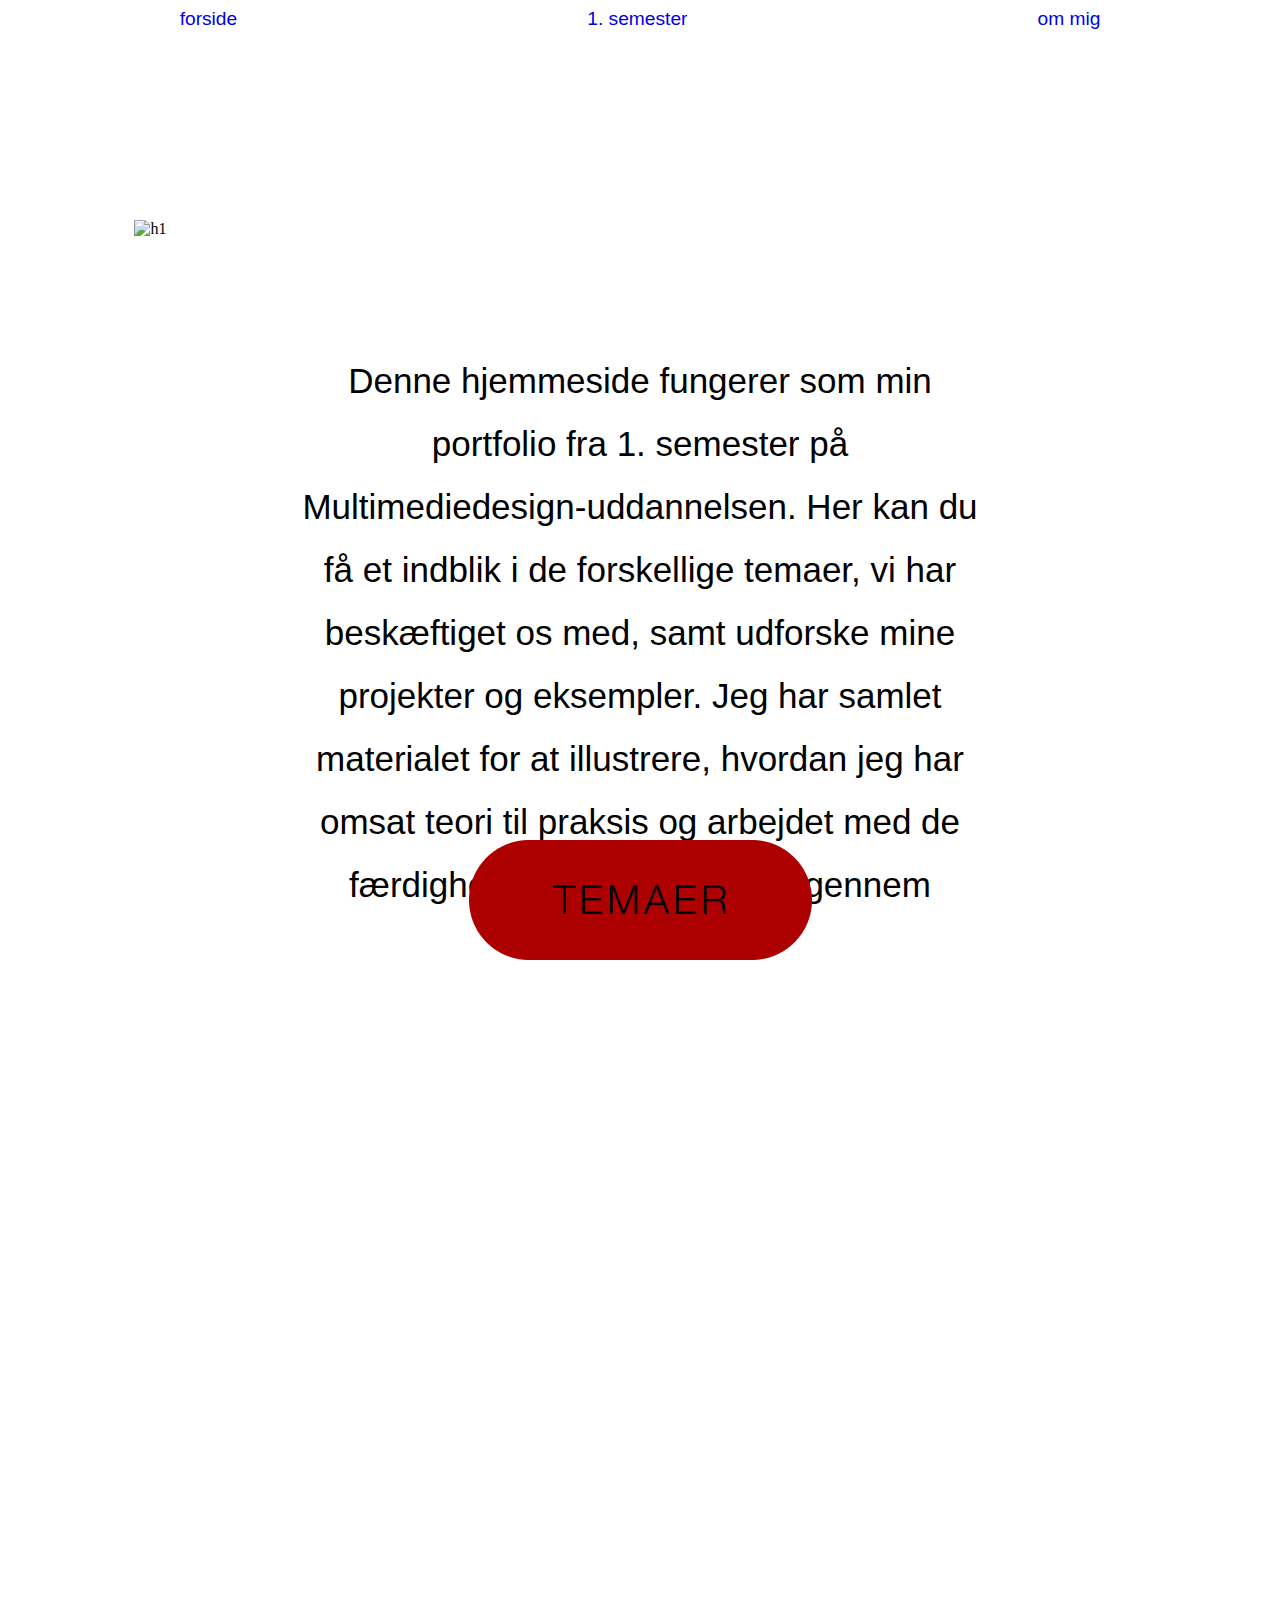
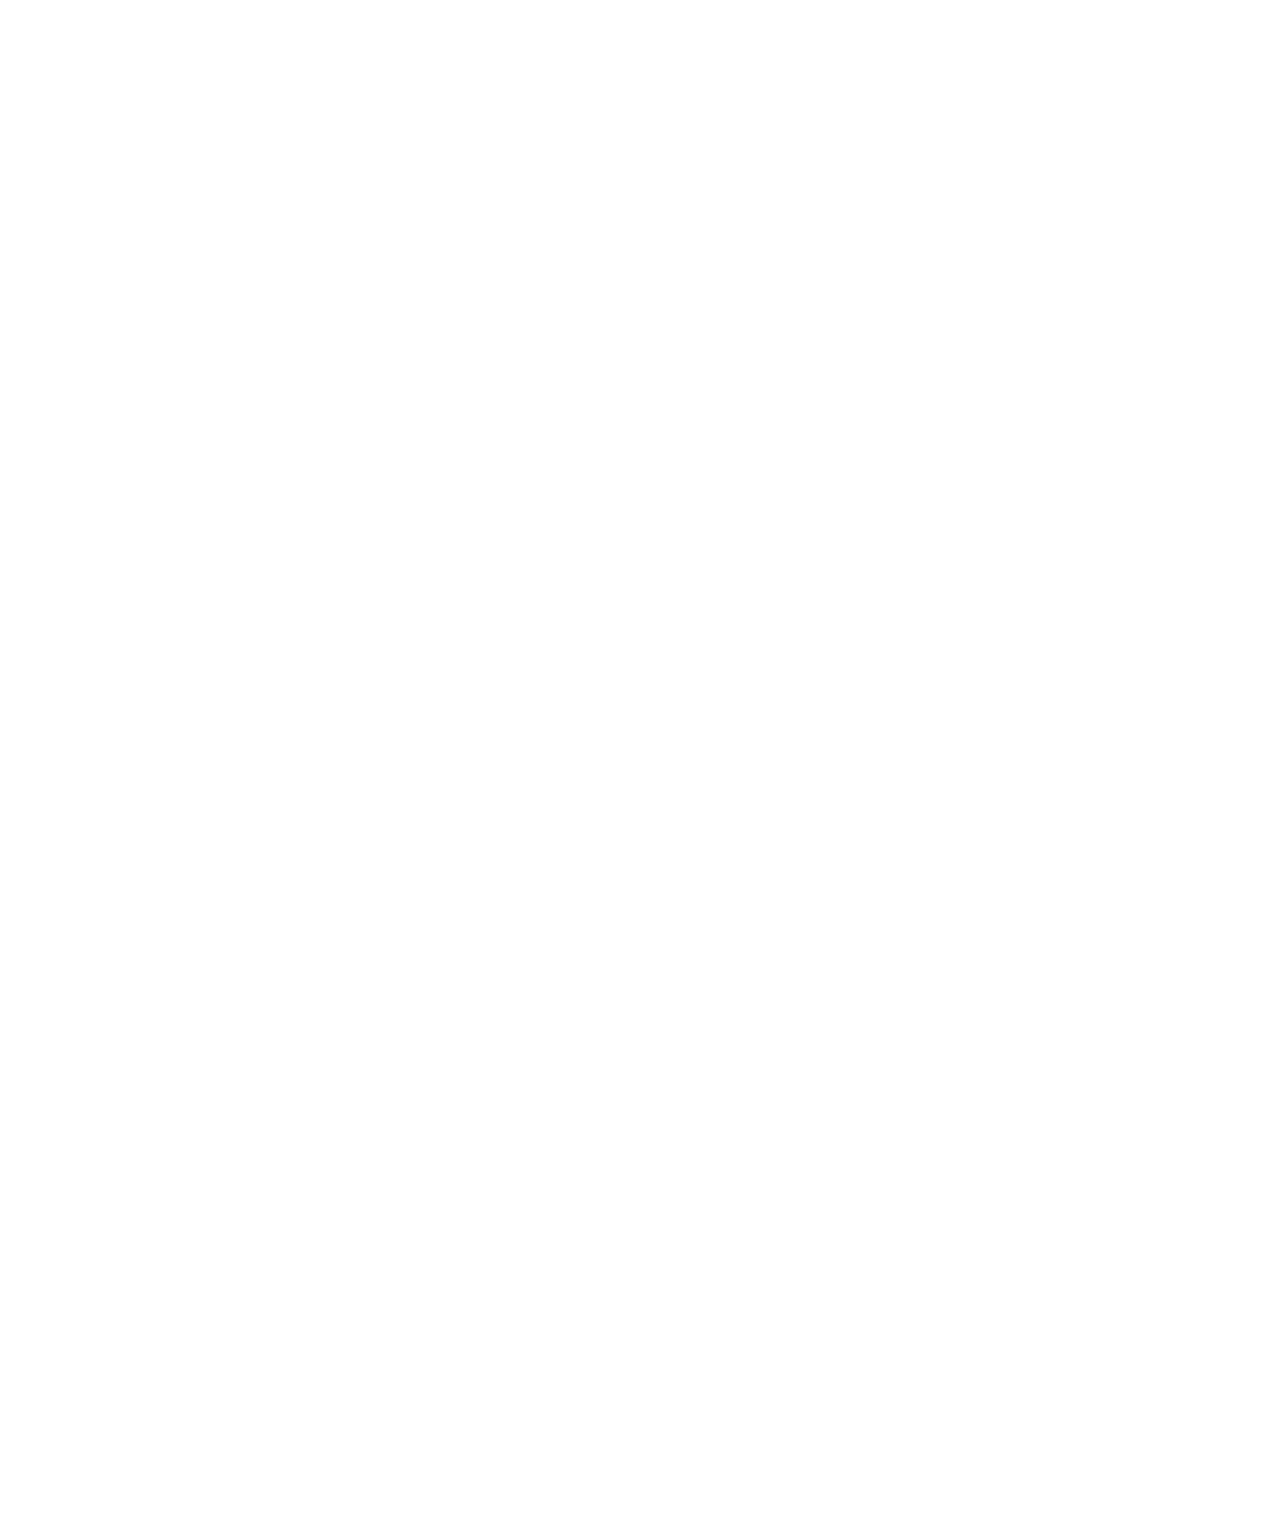
==== index.html @ d51dc139 "nye ændringer" ====
<!DOCTYPE html>
<html lang="da">
  <head>
    <meta charset="UTF-8" />
    <meta name="viewport" content="width=device-width, initial-scale=1.0" />
    <title>Document</title>
    <link rel="stylesheet" href="index.css" />
    <link rel="icon" type="image/png" href="img/logo1.png" />
  </head>
  <body>
    <header>
      <nav>
        <ul>
          <li><a href="index.html">forside</a></li>
          <li><a href="1sem.html">1. semester</a></li>
          <li><a href="ommig.html">om mig</a></li>
        </ul>
      </nav>
    </header>
    <main>
      <img class="portfolio" src="img/h1 forside.png" alt="h1" />

      <p>
        Denne hjemmeside fungerer som min portfolio fra 1. semester på
        Multimediedesign-uddannelsen. Her kan du få et indblik i de forskellige
        temaer, vi har beskæftiget os med, samt udforske mine projekter og
        eksempler. Jeg har samlet materialet for at illustrere, hvordan jeg har
        omsat teori til praksis og arbejdet med de færdigheder, vi har opbygget
        gennem semesteret.
      </p>
      <div class="knap">
        <a href="1sem.html"><img src="img/boks.png" alt="logo1" /></a>
      </div>
    </main>
  </body>
</html>
---- index.css ----
body {
  background-image: url(img/forsidebaggrund.png);
  background-size: cover;
  background-position: center;
}

h1 {
  color: #ad0000;
  font-family: Arial, Helvetica, sans-serif;
  padding-bottom: 0.5;
}

/* .port {
  padding: 15%;
  position: absolute;
  padding-top: 50px;
  padding-left: 40px;
  font-size: 75px;
}

.folio {
  padding: 25%;
  padding-left: -150px;
  position: absolute;
  padding-top: 185px;
  font-size: 75px;
} */

.portfolio {
  grid-column: 1/3;
  margin-top: 15%;
  margin-left: 10%;
}

ul {
  display: flex;
  justify-content: center;
  gap: 350px;
  list-style: none;
  padding: 0;
  margin: 0;
  font-family: Arial, Helvetica, sans-serif;
  font-size: larger;
  color: black;
}

a {
  text-decoration: none;
}

p {
  font-size: 36px;
  max-width: 700px;
  /* margin: 20px auto; */
  text-align: center;
  font-size: 35px;
  line-height: 1.8;
  margin: 100px auto;
  color: #000000;
  padding-top: 0.9%;
  font-family: Arial, Helvetica, sans-serif;
}

.knap {
  position: relative;
  max-width: 700px;
  margin: 50px auto;
  text-align: center;
  line-height: 1.8;
  margin: 1000px auto;
  padding-top: 0.9%;
  top: -1150px;
  left: 0px;
}
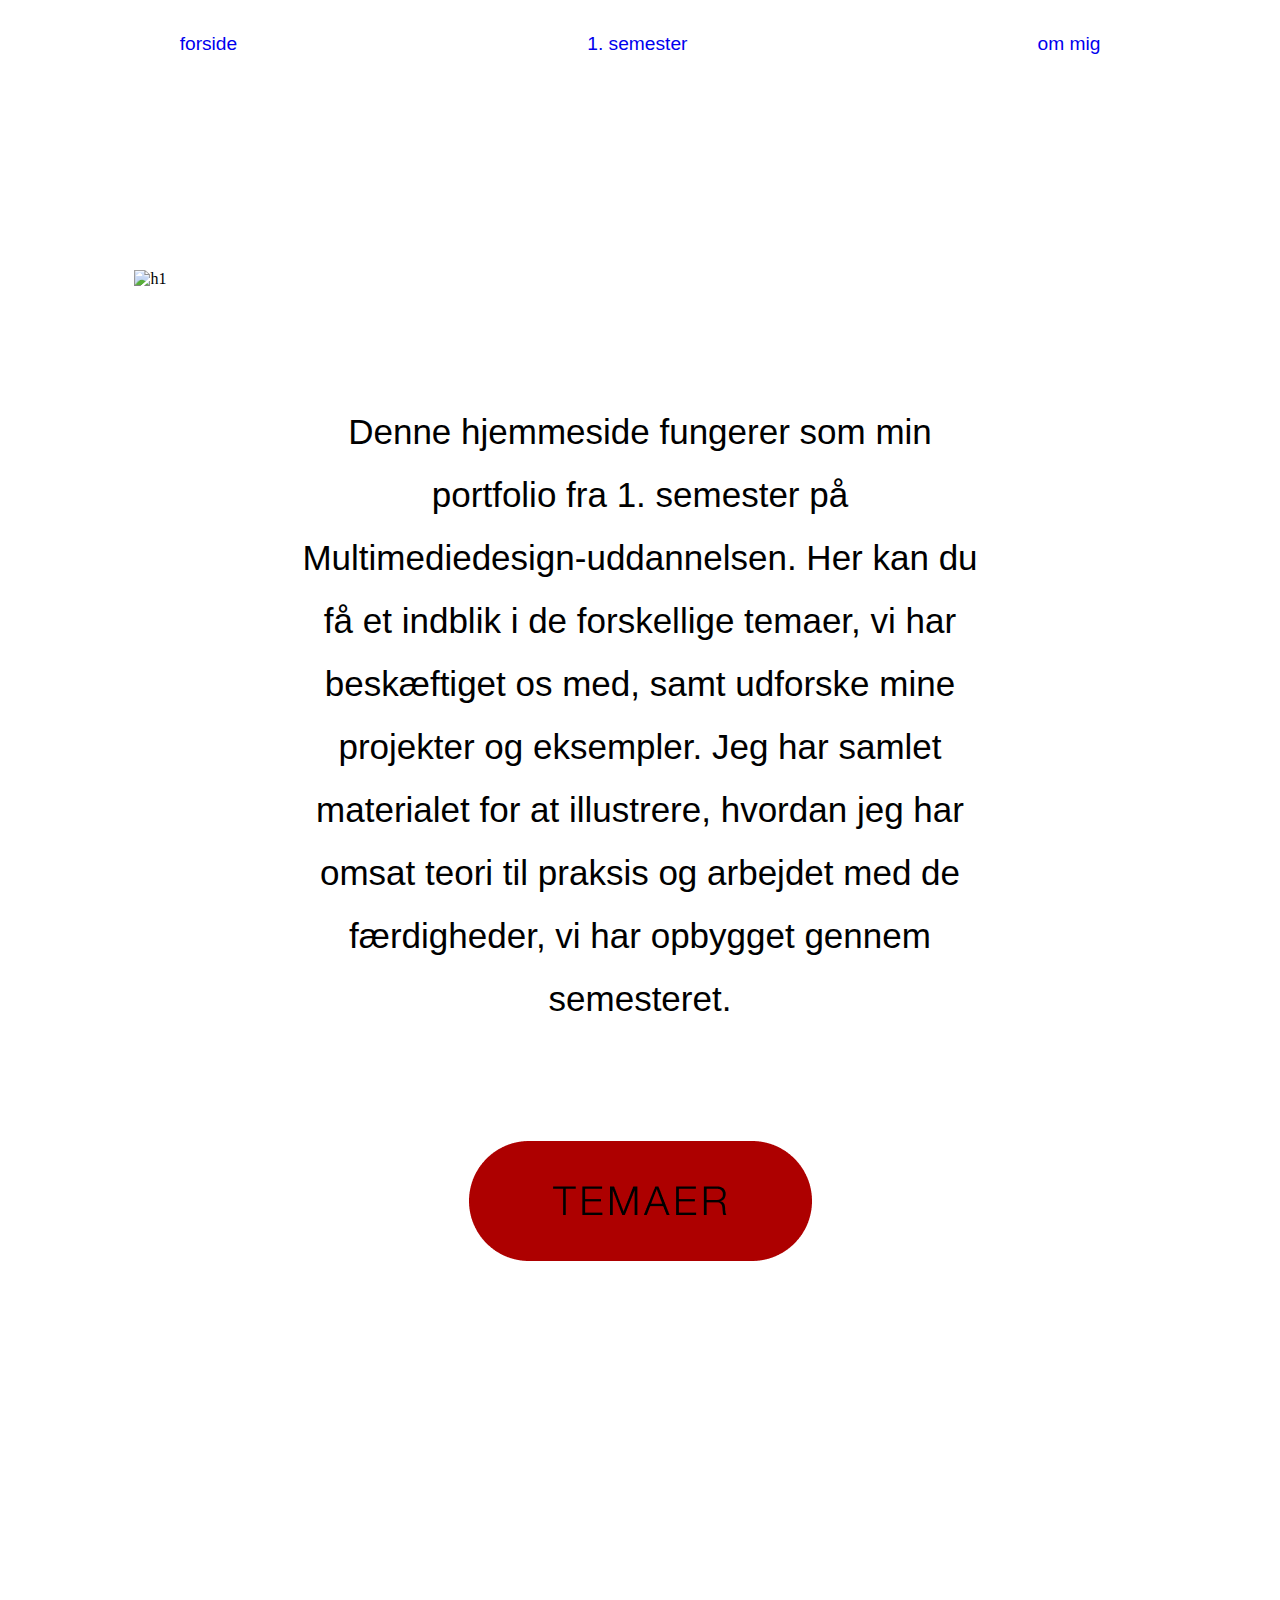
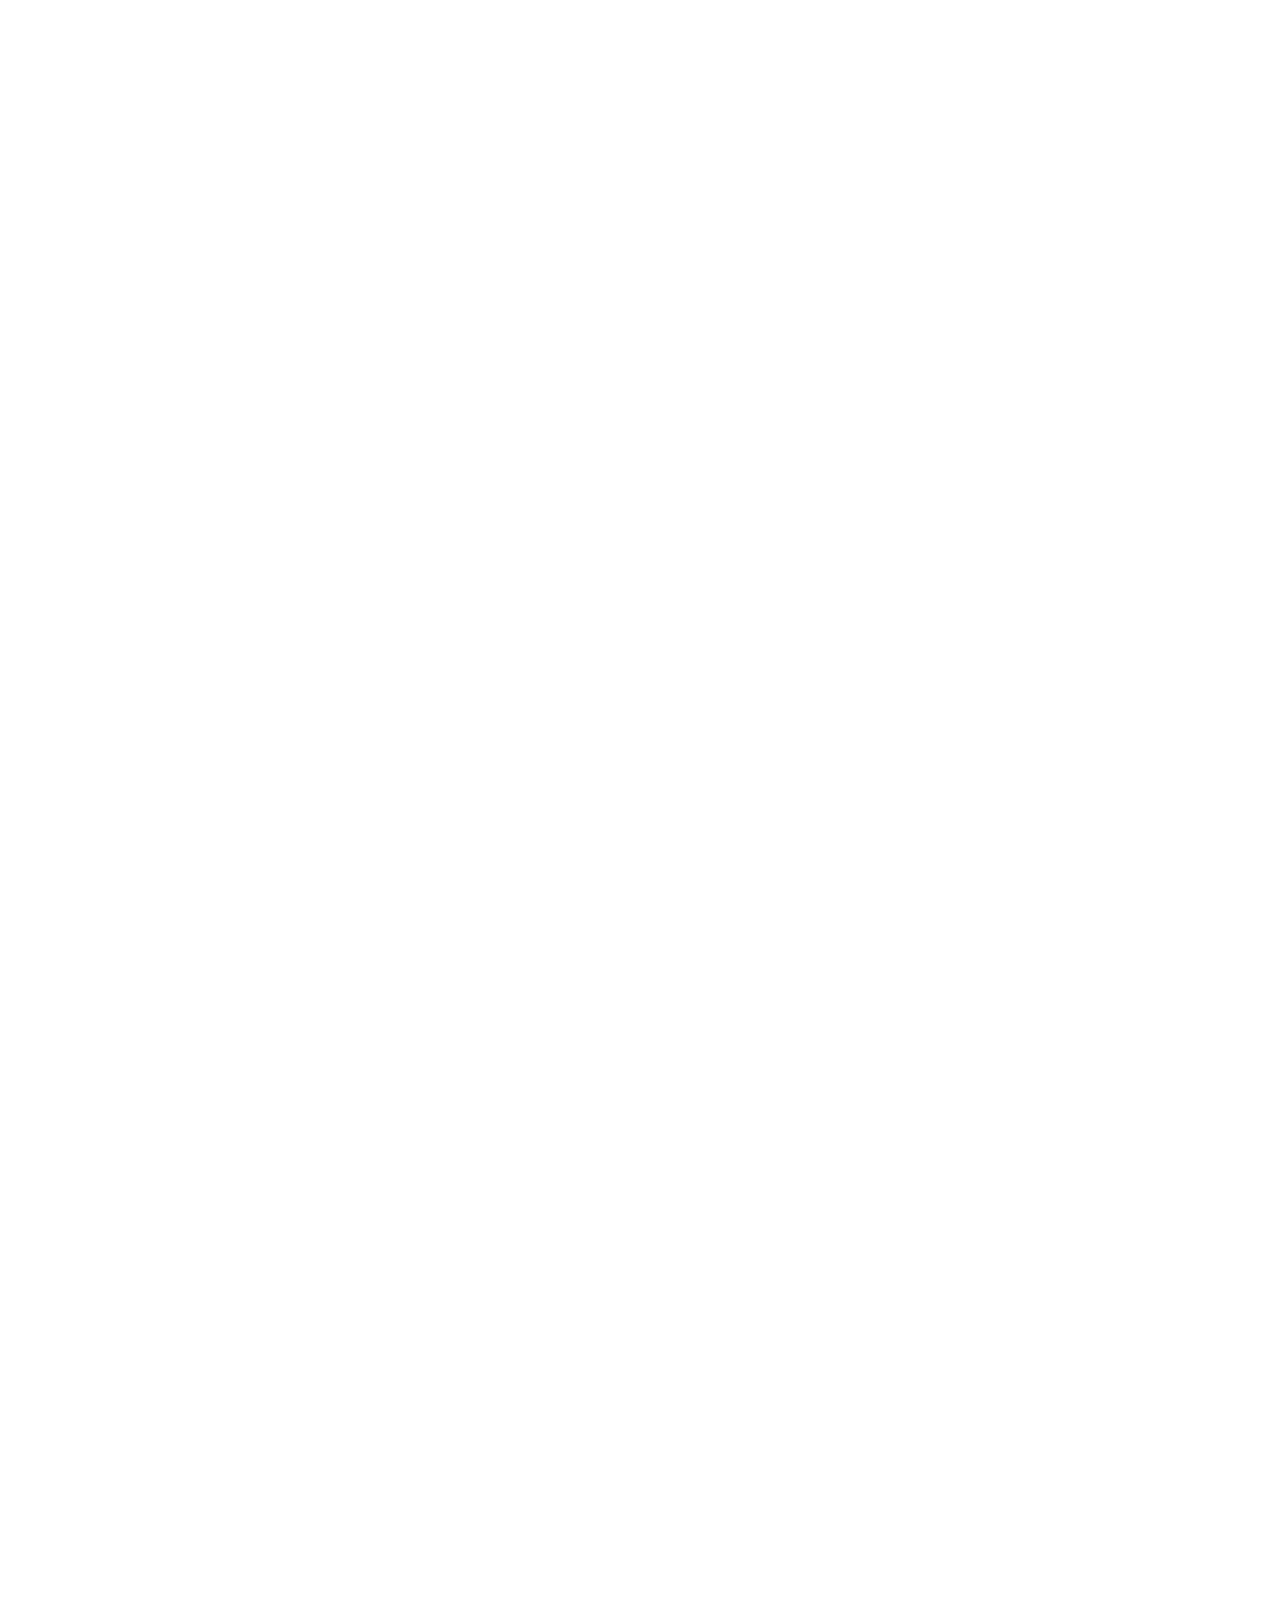
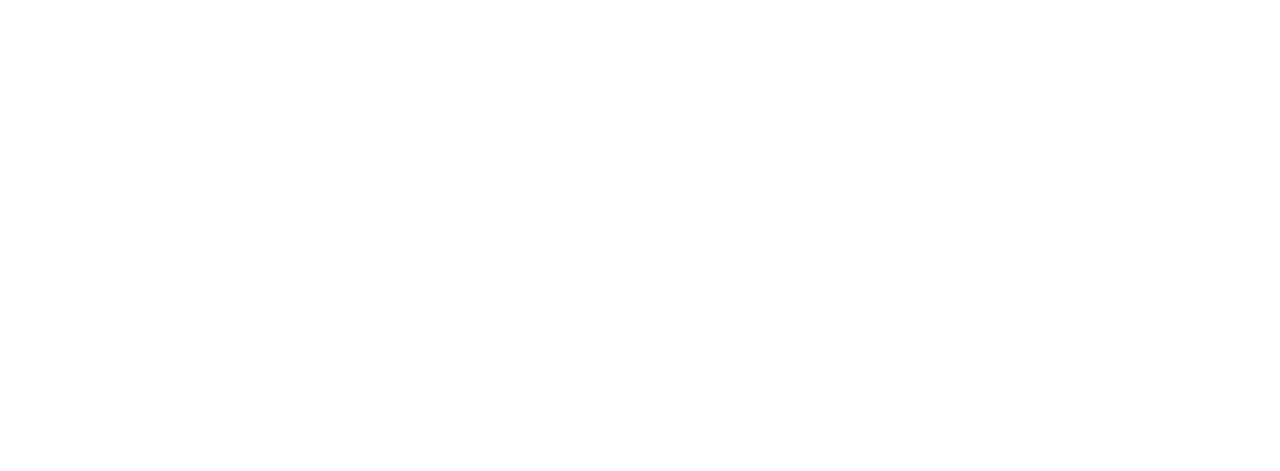
==== commit 6a828aec: "begynder på 1sem siden" ====
--- a/index.html
+++ b/index.html
@@ -12,7 +12,7 @@
       <nav>
         <ul>
           <li><a href="index.html">forside</a></li>
-          <li><a href="1sem.html">1. semester</a></li>
+          <li><a href="portfolio.html">1. semester</a></li>
           <li><a href="ommig.html">om mig</a></li>
         </ul>
       </nav>
@@ -28,9 +28,9 @@
         omsat teori til praksis og arbejdet med de færdigheder, vi har opbygget
         gennem semesteret.
       </p>
-      <div class="knap">
-        <a href="1sem.html"><img src="img/boks.png" alt="logo1" /></a>
-      </div>
     </main>
+    <div class="knap">
+      <a href="1sem.html"><img src="img/boks.png" alt="logo1" /></a>
+    </div>
   </body>
 </html>
--- a/index.css
+++ b/index.css
@@ -10,22 +10,6 @@
   padding-bottom: 0.5;
 }
 
-/* .port {
-  padding: 15%;
-  position: absolute;
-  padding-top: 50px;
-  padding-left: 40px;
-  font-size: 75px;
-}
-
-.folio {
-  padding: 25%;
-  padding-left: -150px;
-  position: absolute;
-  padding-top: 185px;
-  font-size: 75px;
-} */
-
 .portfolio {
   grid-column: 1/3;
   margin-top: 15%;
@@ -37,7 +21,7 @@
   justify-content: center;
   gap: 350px;
   list-style: none;
-  padding: 0;
+  padding: 2%;
   margin: 0;
   font-family: Arial, Helvetica, sans-serif;
   font-size: larger;
@@ -67,8 +51,26 @@
   margin: 50px auto;
   text-align: center;
   line-height: 1.8;
-  margin: 1000px auto;
+  margin: 1250px auto;
   padding-top: 0.9%;
   top: -1150px;
   left: 0px;
 }
+
+.burger-menu {
+  display: none;
+  cursor: pointer;
+  flex-direction: column;
+  gap: 5px;
+  position: relative;
+  z-index: 100;
+  margin-bottom: 10%;
+  margin-top: 20px;
+}
+
+.burger-menu .line {
+  width: 30px;
+  height: 4px;
+  background-color: #ffffff;
+  margin-left: 20px;
+}
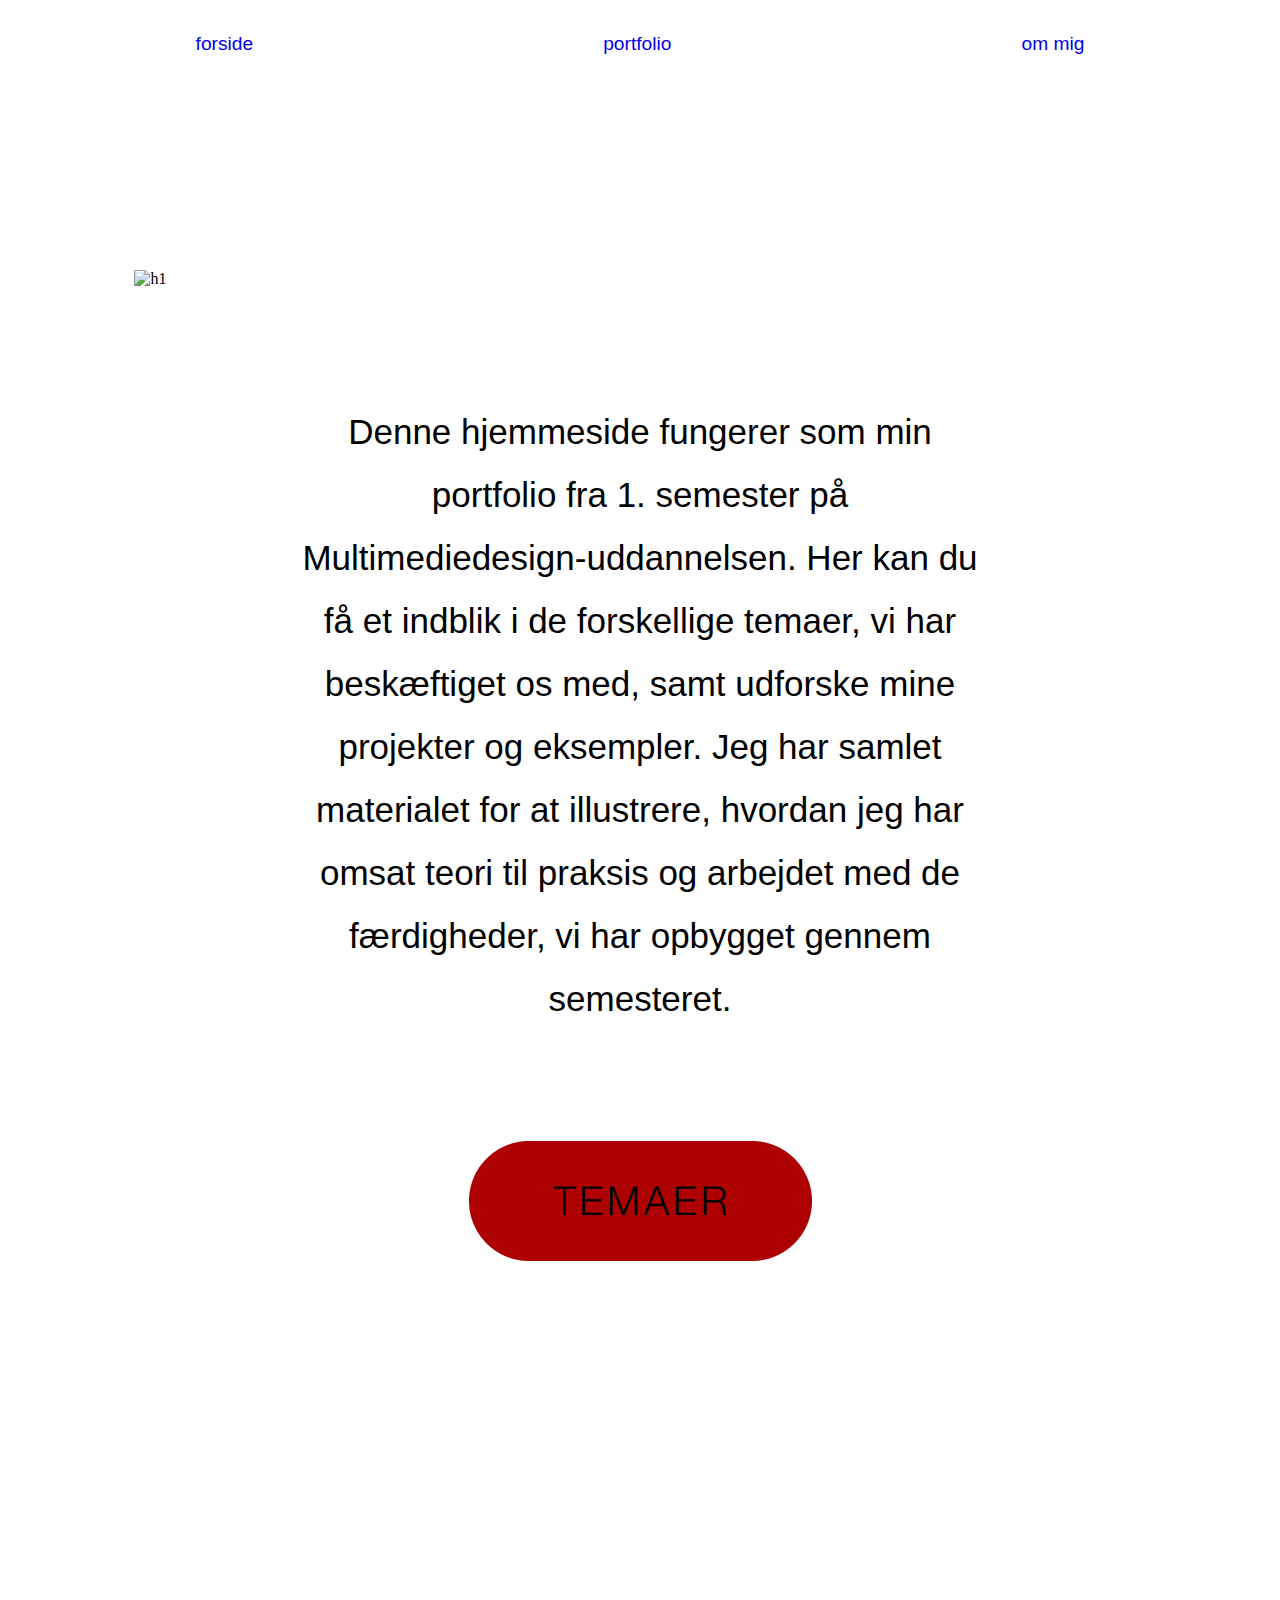
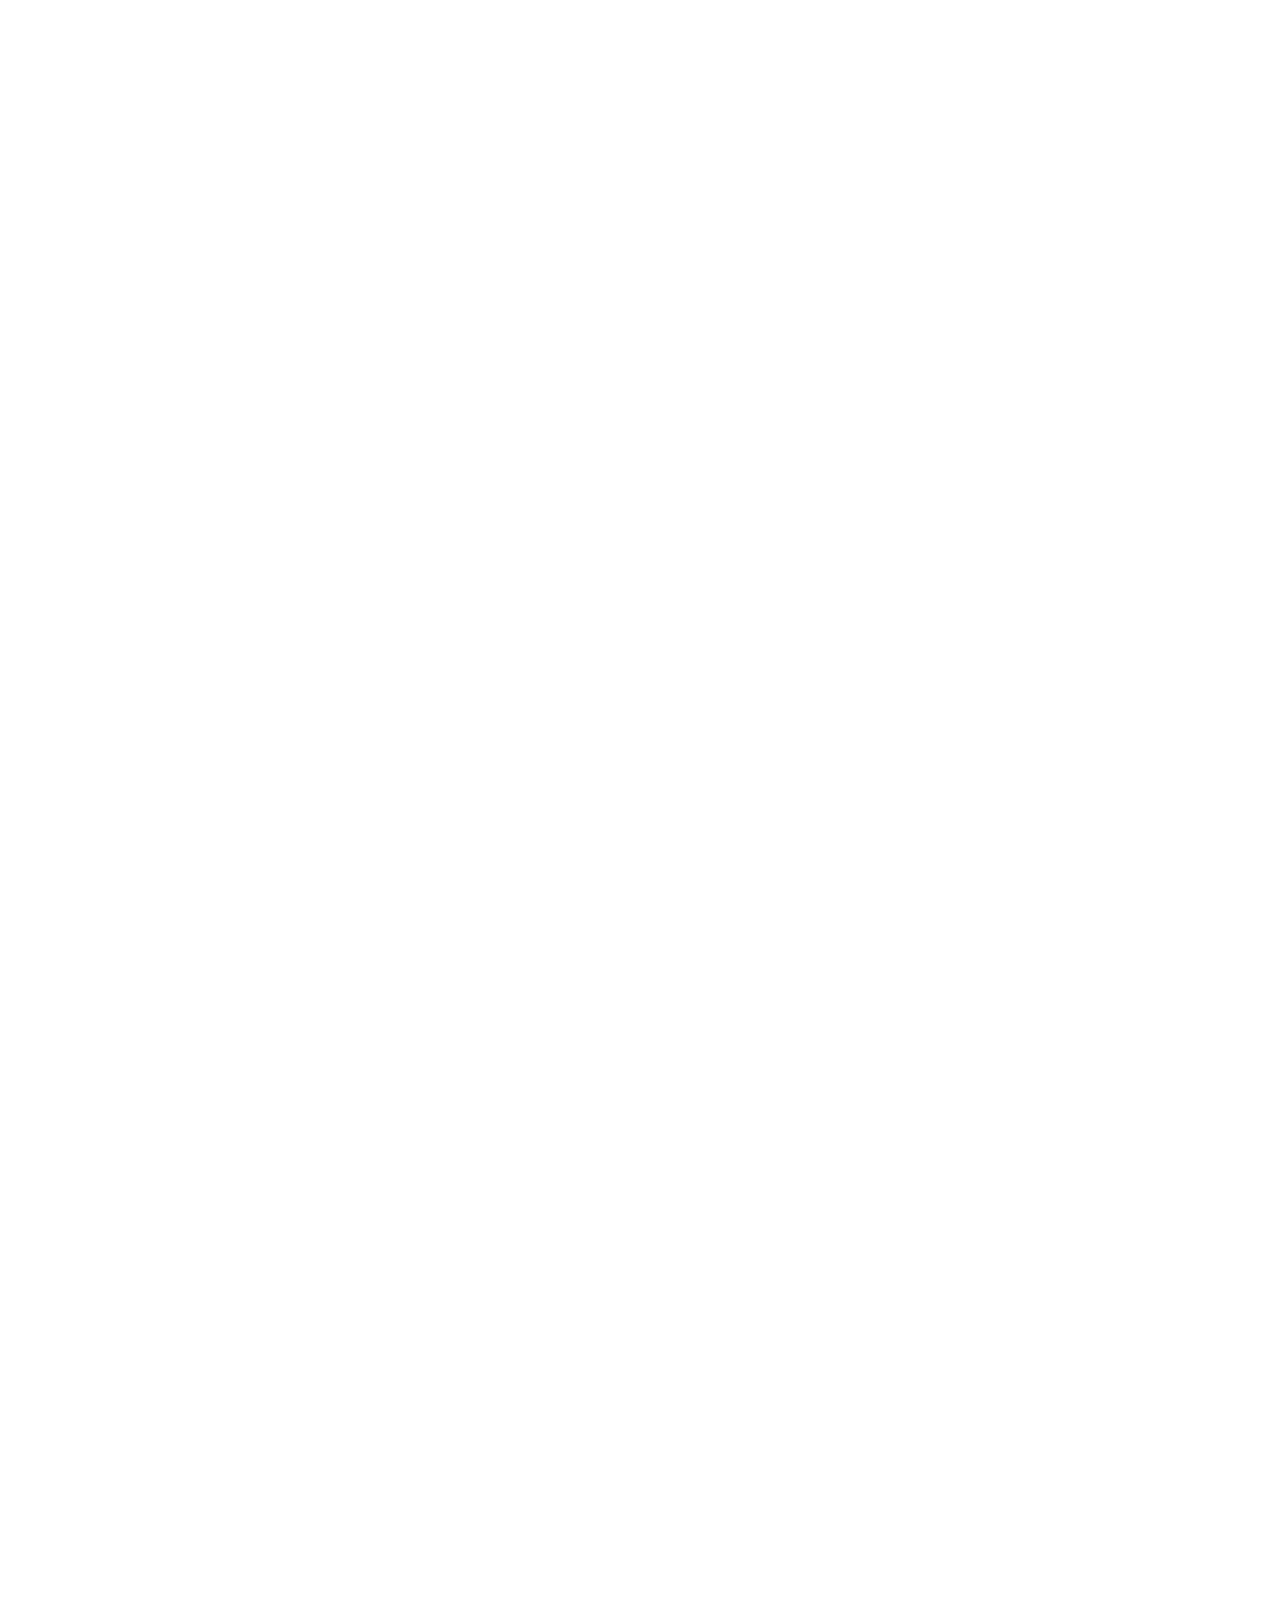
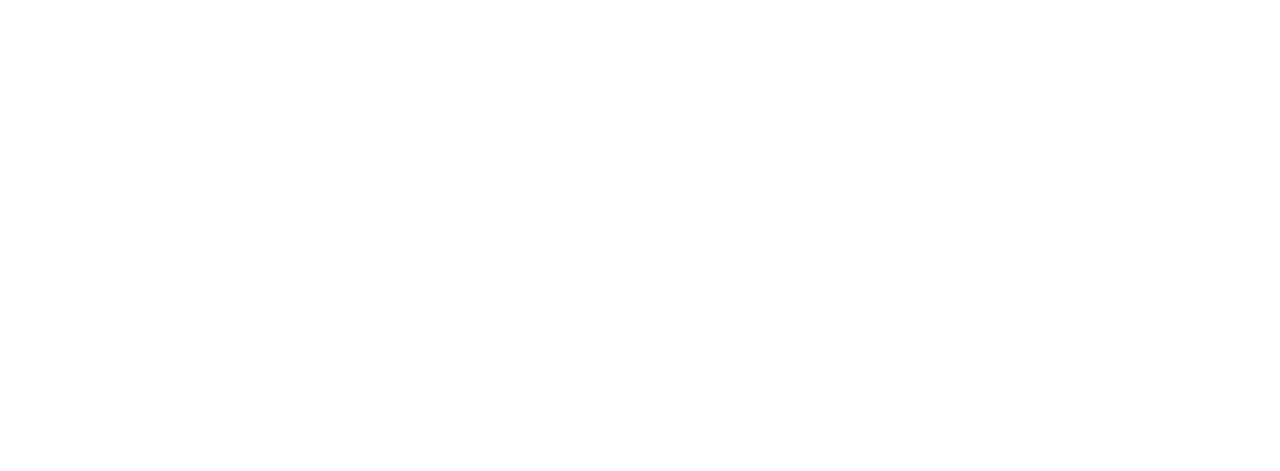
==== commit dbbbeb06: "ændrede navn" ====
--- a/index.html
+++ b/index.html
@@ -12,7 +12,7 @@
       <nav>
         <ul>
           <li><a href="index.html">forside</a></li>
-          <li><a href="portfolio.html">1. semester</a></li>
+          <li><a href="portfolio.html">portfolio</a></li>
           <li><a href="ommig.html">om mig</a></li>
         </ul>
       </nav>
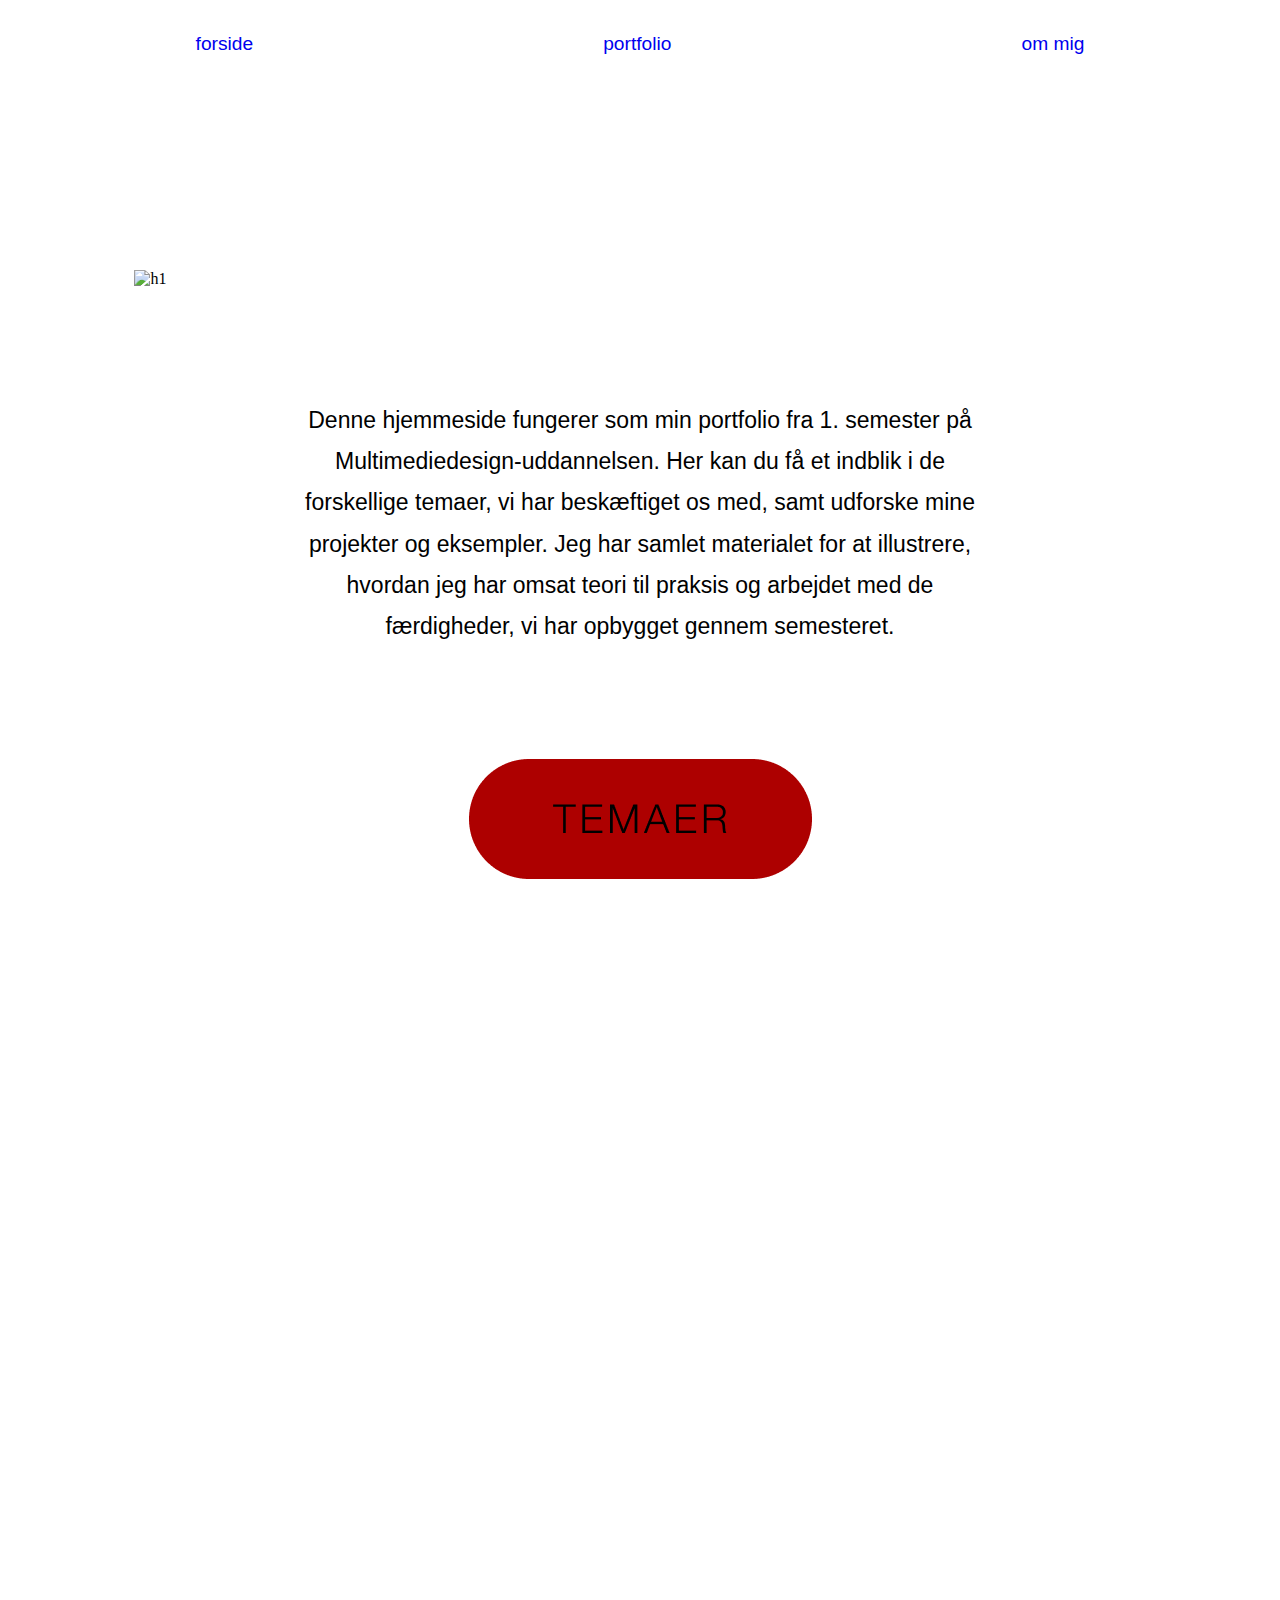
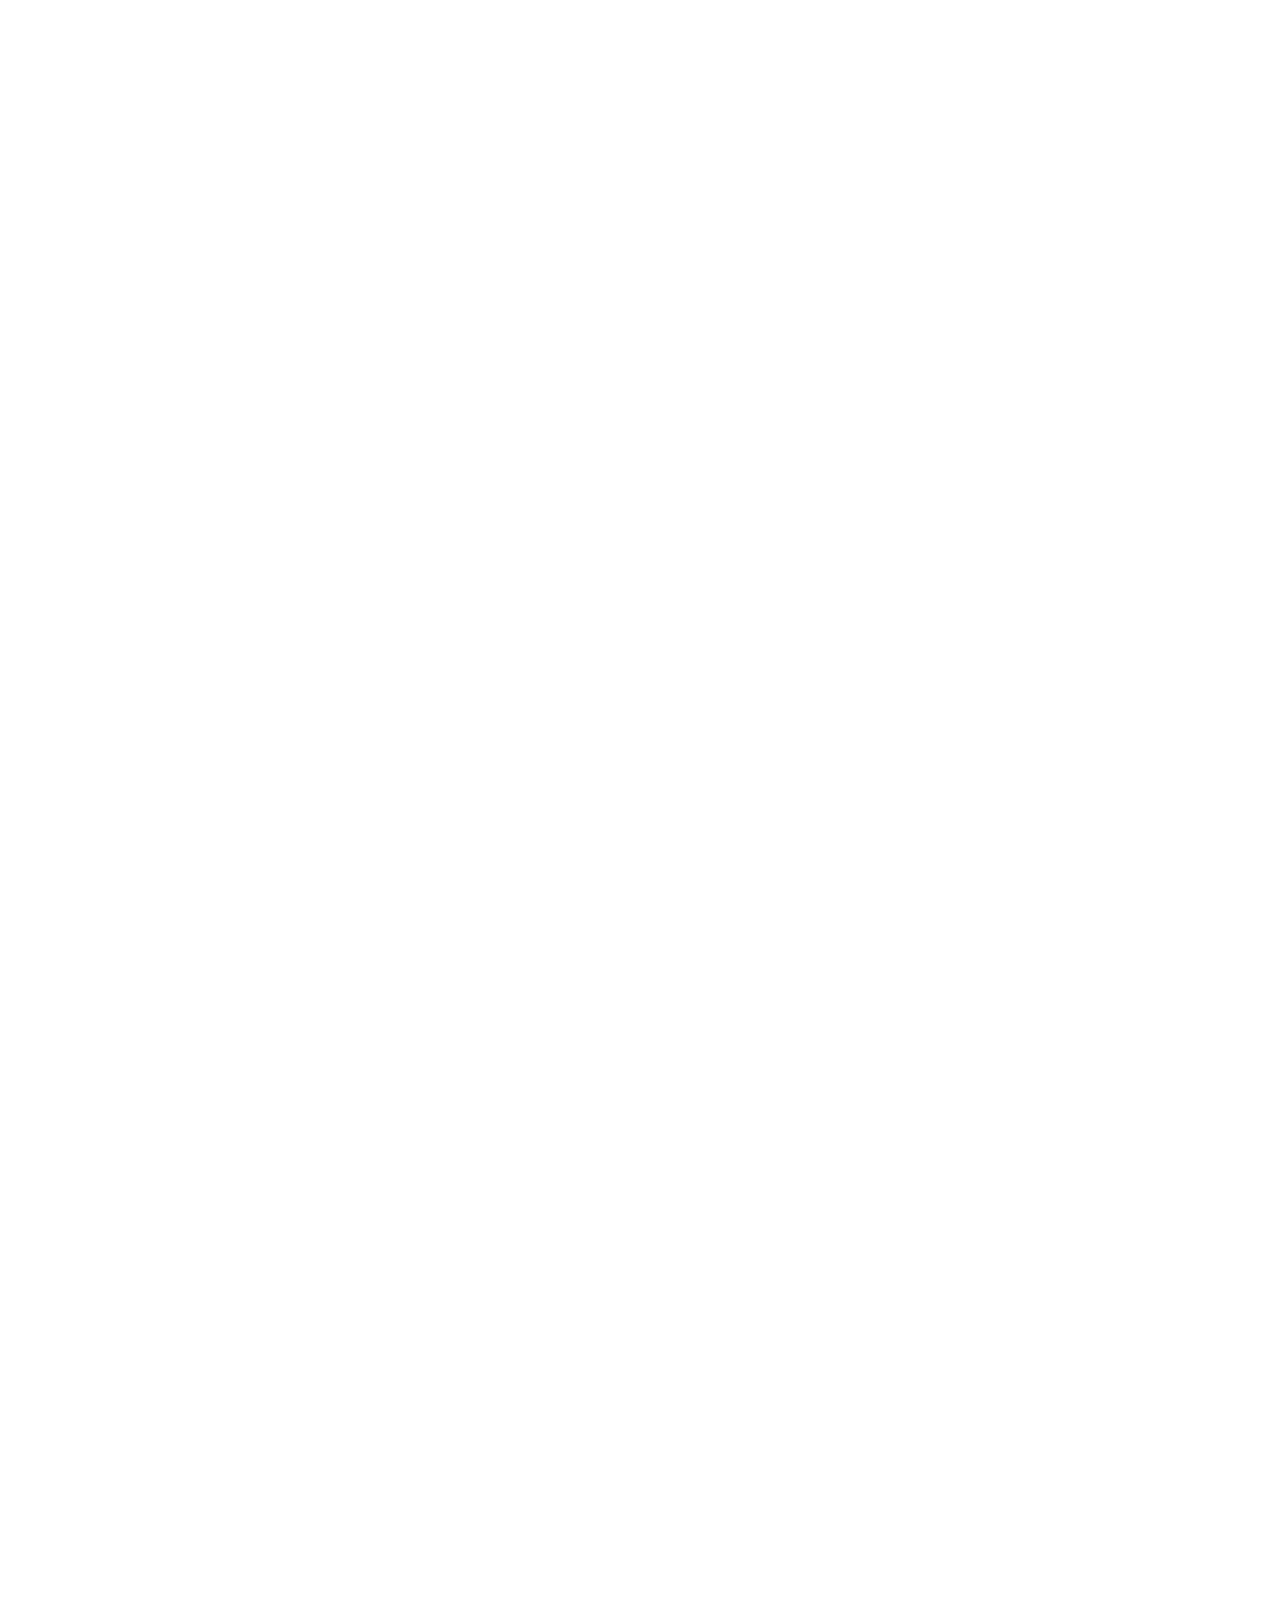
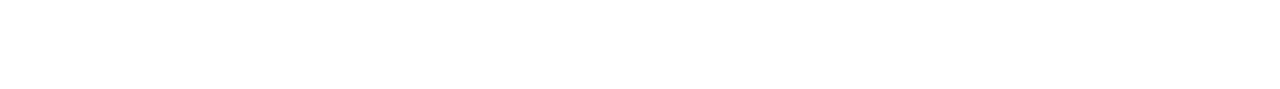
==== commit 6f122114: "tilføjet java" ====
--- a/index.html
+++ b/index.html
@@ -30,7 +30,13 @@
       </p>
     </main>
     <div class="knap">
-      <a href="1sem.html"><img src="img/boks.png" alt="logo1" /></a>
+      <a href="portfolio.html" id="animatedButton">
+        <img src="img/boks.png" alt="logo1"
+      /></a>
     </div>
+    <div id="macmiller_container">
+      <div id="macmiller_sprite"></div>
+    </div>
+    <script src="javascript.js"></script>
   </body>
 </html>
--- a/index.css
+++ b/index.css
@@ -37,7 +37,7 @@
   max-width: 700px;
   /* margin: 20px auto; */
   text-align: center;
-  font-size: 35px;
+  font-size: 23px;
   line-height: 1.8;
   margin: 100px auto;
   color: #000000;
@@ -55,22 +55,37 @@
   padding-top: 0.9%;
   top: -1150px;
   left: 0px;
+  margin-top: 1;
 }
 
-.burger-menu {
-  display: none;
-  cursor: pointer;
-  flex-direction: column;
-  gap: 5px;
-  position: relative;
-  z-index: 100;
-  margin-bottom: 10%;
-  margin-top: 20px;
+@media (max-width: 768px) {
+  ul {
+    flex-direction: column; /* Ændrer navigation til vertikal liste */
+    gap: 20px; /* Mindre mellemrum på mobil */
+  }
+}
+#macmiller_container {
+  position: absolute;
+  width: 18%;
+  aspect-ratio: 287/293;
+  top: -50%; /* Start position off-screen */
+  left: 50%;
+  transform: translateX(-50%);
+  animation: fallDown 3s ease forwards;
 }
 
-.burger-menu .line {
-  width: 30px;
-  height: 4px;
-  background-color: #ffffff;
-  margin-left: 20px;
+#macmiller_sprite {
+  width: 100%;
+  height: 100%;
+  background-image: url("img/macmillericon.png");
+  background-size: cover;
 }
+
+@keyframes fallDown {
+  0% {
+    top: -50%;
+  }
+  100% {
+    top: 123%;
+  }
+}
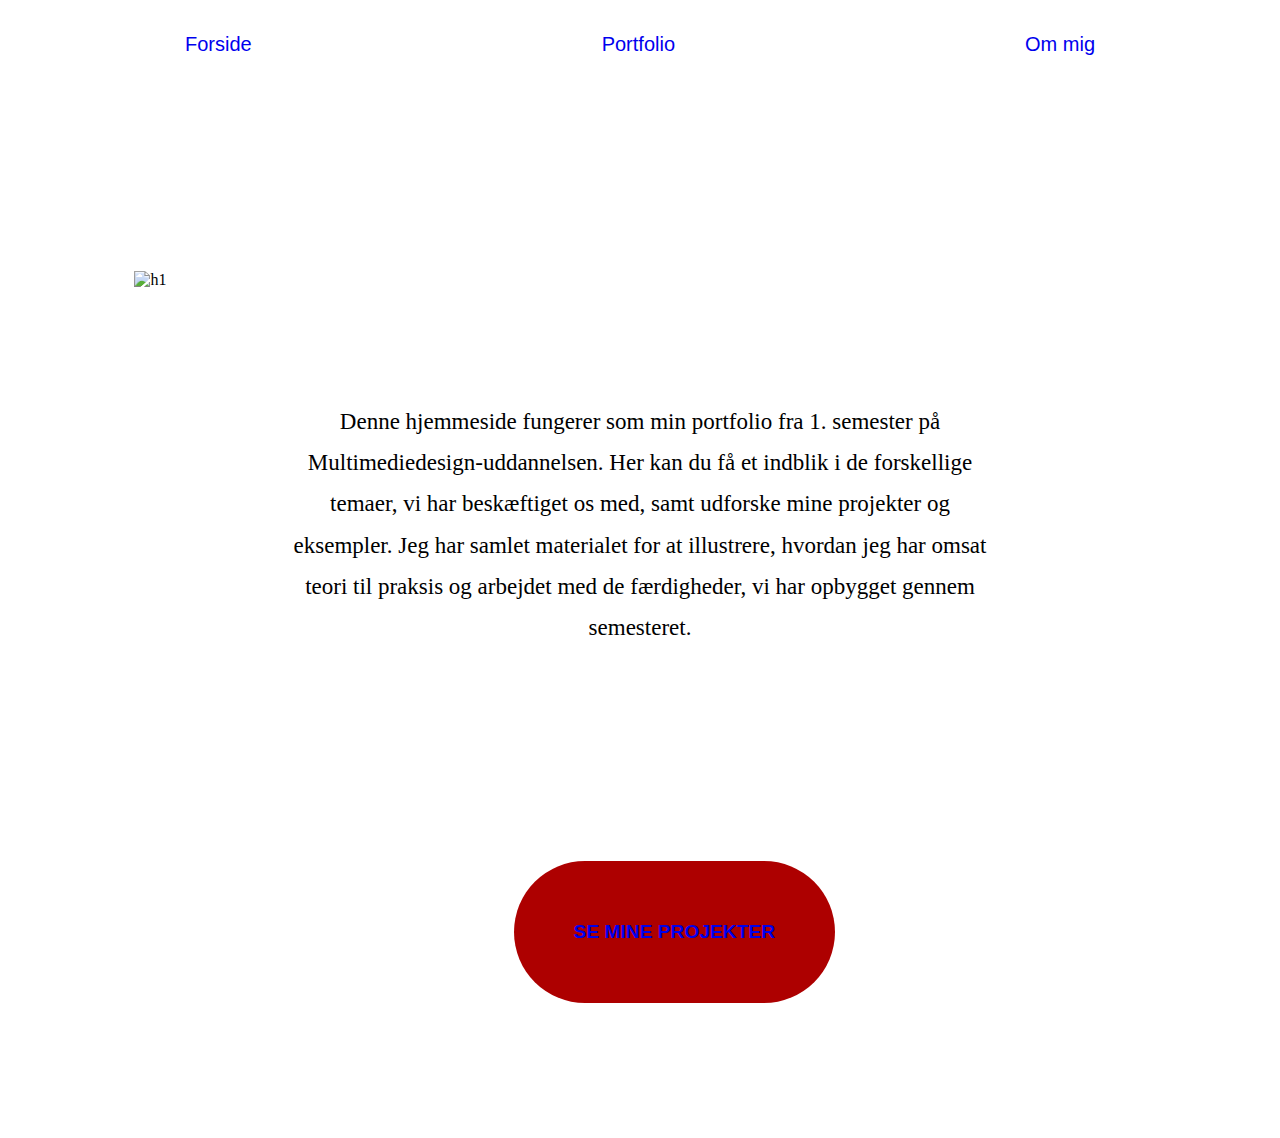
==== commit 6effd05b: "bla webp billeder i stedet for png og ændringer" ====
--- a/index.html
+++ b/index.html
@@ -11,14 +11,14 @@
     <header>
       <nav>
         <ul>
-          <li><a href="index.html">forside</a></li>
-          <li><a href="portfolio.html">portfolio</a></li>
-          <li><a href="ommig.html">om mig</a></li>
+          <li><a href="index.html">Forside</a></li>
+          <li><a href="portfolio.html">Portfolio</a></li>
+          <li><a href="ommig.html">Om mig</a></li>
         </ul>
       </nav>
     </header>
     <main>
-      <img class="portfolio" src="img/h1 forside.png" alt="h1" />
+      <img class="portfolio" src="img/h1forsidek.webp" alt="h1" />
 
       <p>
         Denne hjemmeside fungerer som min portfolio fra 1. semester på
@@ -28,15 +28,15 @@
         omsat teori til praksis og arbejdet med de færdigheder, vi har opbygget
         gennem semesteret.
       </p>
+      <div>
+        <div class="ctacontainer">
+          <a href="portfolio.html" class="ctaknap">SE MINE PROJEKTER </a>
+        </div>
+      </div>
+      <div id="macmiller_container">
+        <div id="macmiller_sprite"></div>
+      </div>
     </main>
-    <div class="knap">
-      <a href="portfolio.html" id="animatedButton">
-        <img src="img/boks.png" alt="logo1"
-      /></a>
-    </div>
-    <div id="macmiller_container">
-      <div id="macmiller_sprite"></div>
-    </div>
     <script src="javascript.js"></script>
   </body>
 </html>
--- a/index.css
+++ b/index.css
@@ -1,15 +1,9 @@
 body {
-  background-image: url(img/forsidebaggrund.png);
+  background-image: url(img/forsidebaggrund.webp);
   background-size: cover;
   background-position: center;
+  background-repeat: repeat;
 }
-
-h1 {
-  color: #ad0000;
-  font-family: Arial, Helvetica, sans-serif;
-  padding-bottom: 0.5;
-}
-
 .portfolio {
   grid-column: 1/3;
   margin-top: 15%;
@@ -24,7 +18,7 @@
   padding: 2%;
   margin: 0;
   font-family: Arial, Helvetica, sans-serif;
-  font-size: larger;
+  font-size: 20px;
   color: black;
 }
 
@@ -35,27 +29,27 @@
 p {
   font-size: 36px;
   max-width: 700px;
-  /* margin: 20px auto; */
   text-align: center;
   font-size: 23px;
   line-height: 1.8;
   margin: 100px auto;
   color: #000000;
   padding-top: 0.9%;
-  font-family: Arial, Helvetica, sans-serif;
+  font-family: Arial, Helvetica, sans-serif "Franklin Gothic Medium",
+    "Arial Narrow", Arial, sans-serif;
 }
 
 .knap {
   position: relative;
-  max-width: 700px;
-  margin: 50px auto;
   text-align: center;
-  line-height: 1.8;
   margin: 1250px auto;
   padding-top: 0.9%;
   top: -1150px;
   left: 0px;
-  margin-top: 1;
+  margin-top: 1370px;
+  margin-left: 0px;
+  margin-bottom: 0px;
+  margin-right: 0px;
 }
 
 @media (max-width: 768px) {
@@ -66,18 +60,18 @@
 }
 #macmiller_container {
   position: absolute;
-  width: 18%;
+  width: 12%;
   aspect-ratio: 287/293;
   top: -50%; /* Start position off-screen */
   left: 50%;
   transform: translateX(-50%);
-  animation: fallDown 3s ease forwards;
+  animation: fallDown 7s ease forwards;
 }
 
 #macmiller_sprite {
   width: 100%;
   height: 100%;
-  background-image: url("img/macmillericon.png");
+  background-image: url("img/macmillericon.webp");
   background-size: cover;
 }
 
@@ -86,6 +80,25 @@
     top: -50%;
   }
   100% {
-    top: 123%;
+    top: 150%;
   }
 }
+
+.ctaknap {
+  background-color: #ad0000;
+  padding: 60px;
+  border-radius: 20em;
+  font-family: Arial, Helvetica, sans-serif;
+  font-weight: bold;
+  font-size: 1.2rem;
+  text-decoration: none;
+  display: inline-block;
+  max-width: 800px;
+  text-align: center;
+  margin-left: 40%;
+  margin-top: 8.9%;
+}
+
+.ctacontainer {
+  padding-bottom: 10%;
+}
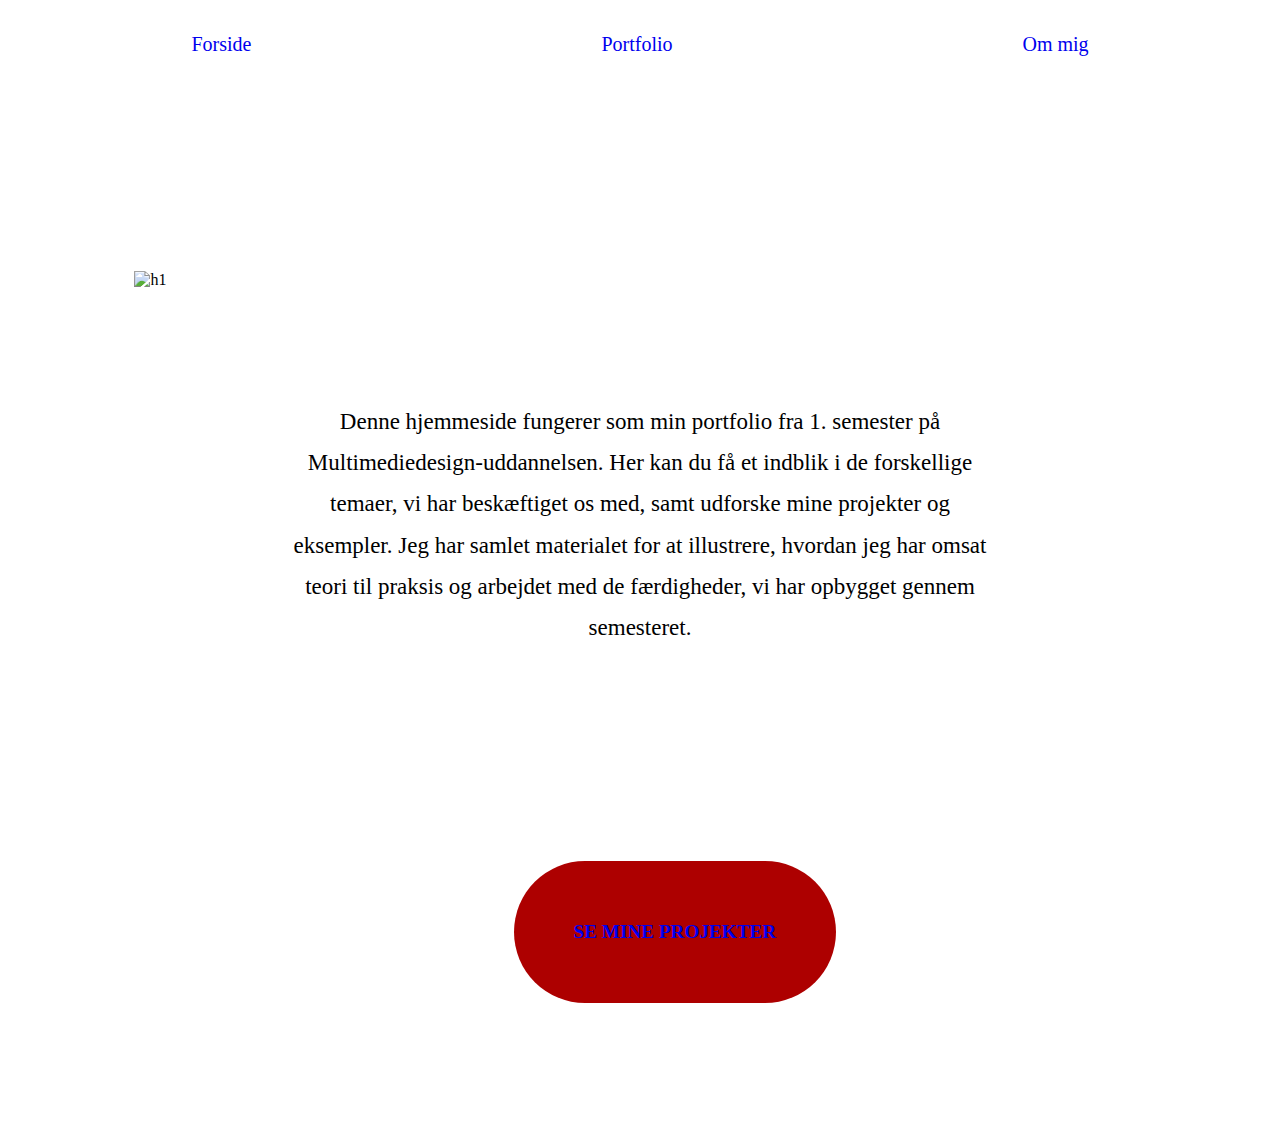
==== commit 2c91b7e8: "slet af png samt ændring af font" ====
--- a/index.html
+++ b/index.html
@@ -5,7 +5,7 @@
     <meta name="viewport" content="width=device-width, initial-scale=1.0" />
     <title>Document</title>
     <link rel="stylesheet" href="index.css" />
-    <link rel="icon" type="image/png" href="img/logo1.png" />
+    <link rel="icon" type="image/webp" href="img/macmillericon.webp" />
   </head>
   <body>
     <header>
--- a/index.css
+++ b/index.css
@@ -17,7 +17,7 @@
   list-style: none;
   padding: 2%;
   margin: 0;
-  font-family: Arial, Helvetica, sans-serif;
+  font-family: "Big Caslon", serif;
   font-size: 20px;
   color: black;
 }
@@ -35,8 +35,7 @@
   margin: 100px auto;
   color: #000000;
   padding-top: 0.9%;
-  font-family: Arial, Helvetica, sans-serif "Franklin Gothic Medium",
-    "Arial Narrow", Arial, sans-serif;
+  font-family: "Big Caslon", serif;
 }
 
 .knap {
@@ -88,7 +87,7 @@
   background-color: #ad0000;
   padding: 60px;
   border-radius: 20em;
-  font-family: Arial, Helvetica, sans-serif;
+  font-family: "Big Caslon", serif;
   font-weight: bold;
   font-size: 1.2rem;
   text-decoration: none;
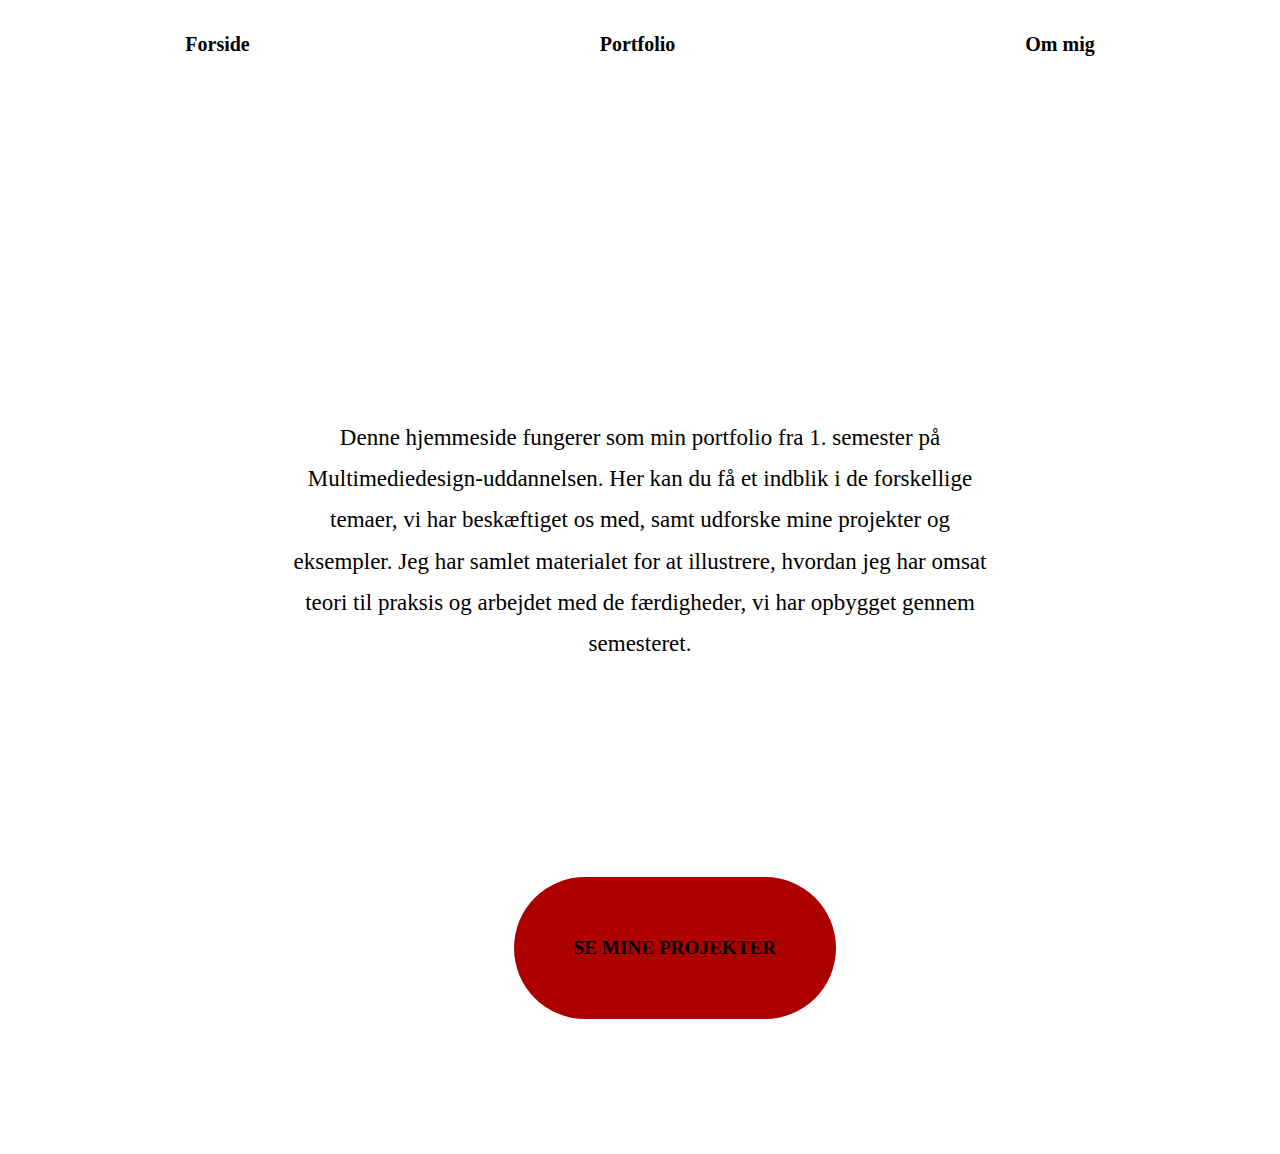
==== commit 3153f72d: "tekstændring mm" ====
--- a/index.html
+++ b/index.html
@@ -18,7 +18,7 @@
       </nav>
     </header>
     <main>
-      <img class="portfolio" src="img/h1forsidek.webp" alt="h1" />
+      <div><img class="portfolio" src="img/h1forsidek.webp" alt="h1" /></div>
 
       <p>
         Denne hjemmeside fungerer som min portfolio fra 1. semester på
@@ -30,7 +30,7 @@
       </p>
       <div>
         <div class="ctacontainer">
-          <a href="portfolio.html" class="ctaknap">SE MINE PROJEKTER </a>
+          <a href="portfolio.html" class="ctaknap">SE MINE PROJEKTER</a>
         </div>
       </div>
       <div id="macmiller_container">
--- a/index.css
+++ b/index.css
@@ -14,16 +14,18 @@
   display: flex;
   justify-content: center;
   gap: 350px;
-  list-style: none;
   padding: 2%;
-  margin: 0;
+  margin-top: 0;
   font-family: "Big Caslon", serif;
   font-size: 20px;
   color: black;
+  list-style: none;
 }
 
 a {
   text-decoration: none;
+  color: #000000;
+  font-weight: bolder;
 }
 
 p {
@@ -101,3 +103,13 @@
 .ctacontainer {
   padding-bottom: 10%;
 }
+
+img {
+  margin: 10px auto; /* Mindre afstand */
+  display: block;
+}
+
+.portfolio {
+  max-width: 100%;
+  padding-right: 90%;
+}
